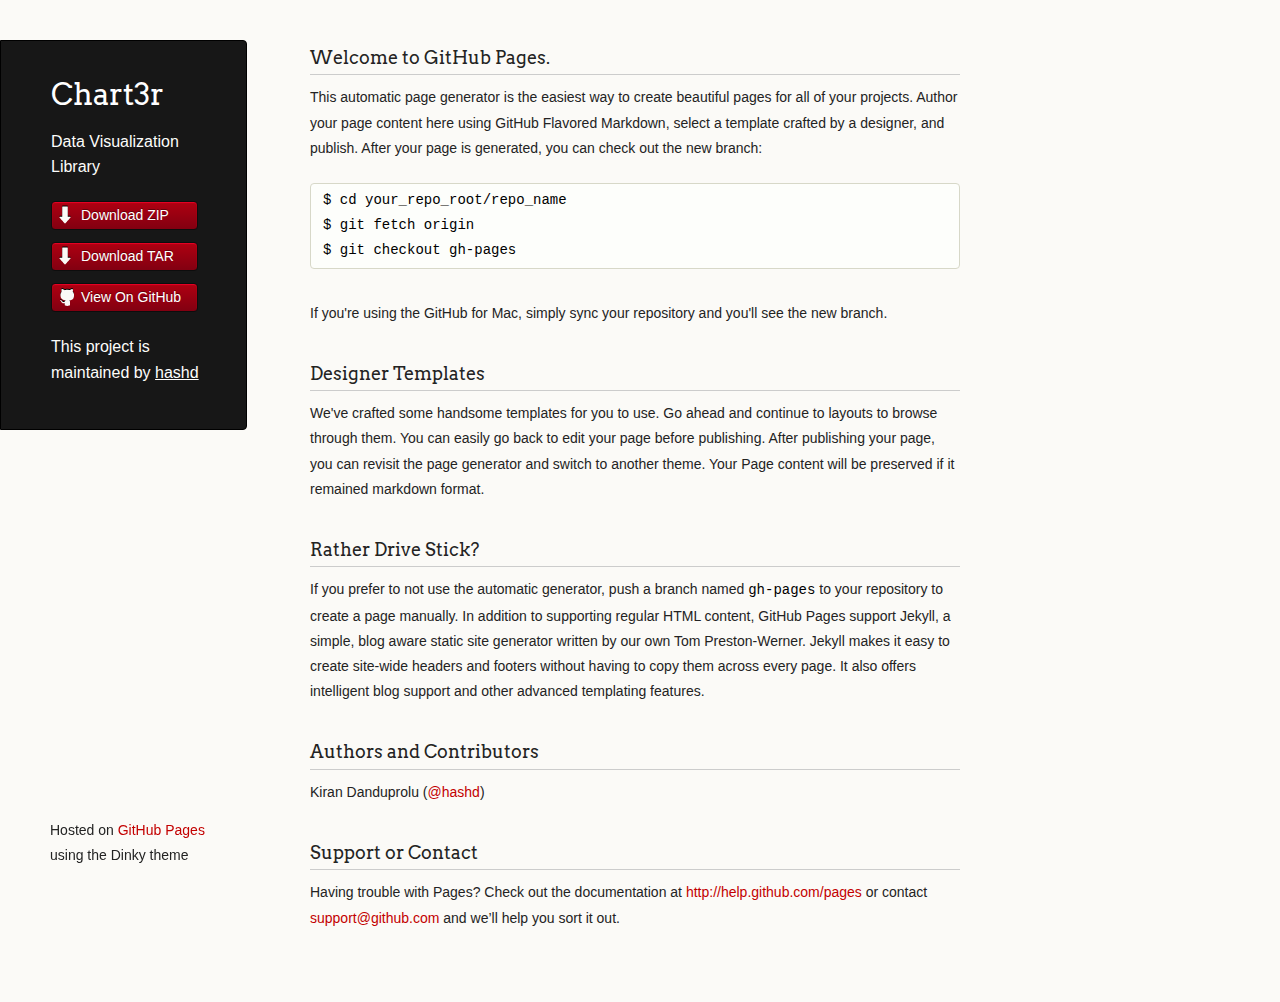
==== index.html @ 1bd5b372 "Create gh-pages branch via GitHub" ====
<!doctype html>
<html>
  <head>
    <meta charset="utf-8">
    <meta http-equiv="X-UA-Compatible" content="chrome=1">
    <title>Chart3r by hashd</title>

    <link rel="stylesheet" href="stylesheets/styles.css">
    <link rel="stylesheet" href="stylesheets/pygment_trac.css">
    <script src="javascripts/scale.fix.js"></script>
    <meta name="viewport" content="width=device-width, initial-scale=1, user-scalable=no">
    <!--[if lt IE 9]>
    <script src="//html5shiv.googlecode.com/svn/trunk/html5.js"></script>
    <![endif]-->
  </head>
  <body>
    <div class="wrapper">
      <header>
        <h1 class="header">Chart3r</h1>
        <p class="header">Data Visualization Library</p>

        <ul>
          <li class="download"><a class="buttons" href="https://github.com/hashd/chart3R/zipball/master">Download ZIP</a></li>
          <li class="download"><a class="buttons" href="https://github.com/hashd/chart3R/tarball/master">Download TAR</a></li>
          <li><a class="buttons github" href="https://github.com/hashd/chart3R">View On GitHub</a></li>
        </ul>

        <p class="header">This project is maintained by <a class="header name" href="https://github.com/hashd">hashd</a></p>


      </header>
      <section>
        <h3>Welcome to GitHub Pages.</h3>

<p>This automatic page generator is the easiest way to create beautiful pages for all of your projects. Author your page content here using GitHub Flavored Markdown, select a template crafted by a designer, and publish. After your page is generated, you can check out the new branch:</p>

<pre><code>$ cd your_repo_root/repo_name
$ git fetch origin
$ git checkout gh-pages
</code></pre>

<p>If you're using the GitHub for Mac, simply sync your repository and you'll see the new branch.</p>

<h3>Designer Templates</h3>

<p>We've crafted some handsome templates for you to use. Go ahead and continue to layouts to browse through them. You can easily go back to edit your page before publishing. After publishing your page, you can revisit the page generator and switch to another theme. Your Page content will be preserved if it remained markdown format.</p>

<h3>Rather Drive Stick?</h3>

<p>If you prefer to not use the automatic generator, push a branch named <code>gh-pages</code> to your repository to create a page manually. In addition to supporting regular HTML content, GitHub Pages support Jekyll, a simple, blog aware static site generator written by our own Tom Preston-Werner. Jekyll makes it easy to create site-wide headers and footers without having to copy them across every page. It also offers intelligent blog support and other advanced templating features.</p>

<h3>Authors and Contributors</h3>

<p>Kiran Danduprolu (<a href="https://github.com/hashd" class="user-mention">@hashd</a>)</p>

<h3>Support or Contact</h3>

<p>Having trouble with Pages? Check out the documentation at <a href="http://help.github.com/pages">http://help.github.com/pages</a> or contact <a href="mailto:support@github.com">support@github.com</a> and we’ll help you sort it out.</p>
      </section>
      <footer>
        <p><small>Hosted on <a href="https://pages.github.com">GitHub Pages</a> using the Dinky theme</small></p>
      </footer>
    </div>
    <!--[if !IE]><script>fixScale(document);</script><![endif]-->
		
  </body>
</html>
---- stylesheets/styles.css ----
@import url(https://fonts.googleapis.com/css?family=Arvo:400,700,400italic);

/* MeyerWeb Reset */

html, body, div, span, applet, object, iframe,
h1, h2, h3, h4, h5, h6, p, blockquote, pre,
a, abbr, acronym, address, big, cite, code,
del, dfn, em, img, ins, kbd, q, s, samp,
small, strike, strong, sub, sup, tt, var,
b, u, i, center,
dl, dt, dd, ol, ul, li,
fieldset, form, label, legend,
table, caption, tbody, tfoot, thead, tr, th, td,
article, aside, canvas, details, embed,
figure, figcaption, footer, header, hgroup,
menu, nav, output, ruby, section, summary,
time, mark, audio, video {
  margin: 0;
  padding: 0;
  border: 0;
  font: inherit;
  vertical-align: baseline;
}


/* Base text styles */

body {
  padding:10px 50px 0 0;
  font-family:"Helvetica Neue", Helvetica, Arial, sans-serif;
	font-size: 14px;
	color: #232323;
	background-color: #FBFAF7;
	margin: 0;
	line-height: 1.8em;
	-webkit-font-smoothing: antialiased;

}

h1, h2, h3, h4, h5, h6 {
  color:#232323;
  margin:36px 0 10px;
}

p, ul, ol, table, dl {
  margin:0 0 22px;
}

h1, h2, h3 {
	font-family: Arvo, Monaco, serif;
  line-height:1.3;
	font-weight: normal;
}

h1,h2, h3 {
	display: block;
	border-bottom: 1px solid #ccc;
	padding-bottom: 5px;
}

h1 {
	font-size: 30px;
}

h2 {
	font-size: 24px;
}

h3 {
	font-size: 18px;
}

h4, h5, h6 {
	font-family: Arvo, Monaco, serif;
	font-weight: 700;
}

a {
  color:#C30000;
  font-weight:200;
  text-decoration:none;
}

a:hover {
	text-decoration: underline;
}

a small {
	font-size: 12px;
}

em {
	font-style: italic;
}

strong {
  font-weight:700;
}

ul li {
  list-style: inside;
  padding-left: 25px;
}

ol li {
  list-style: decimal inside;
  padding-left: 20px;
}

blockquote {
  margin: 0;
  padding: 0 0 0 20px;
  font-style: italic;
}

dl, dt, dd, dl p {
	font-color: #444;
}

dl dt {
  font-weight: bold;
}

dl dd {
  padding-left: 20px;
  font-style: italic;
}

dl p {
  padding-left: 20px;
  font-style: italic;
}

hr {
  border:0;
  background:#ccc;
  height:1px;
  margin:0 0 24px;
}

/* Images */

img {
  position: relative;
  margin: 0 auto;
  max-width: 650px;
  padding: 5px;
  margin: 10px 0 32px 0;
  border: 1px solid #ccc;
}


/* Code blocks */

code, pre {
	font-family: Monaco, "Bitstream Vera Sans Mono", "Lucida Console", Terminal, monospace;
  color:#000;
  font-size:14px;
}

pre {
	padding: 4px 12px;
  background: #FDFEFB;
  border-radius:4px;
  border:1px solid #D7D8C8;
  overflow: auto;
  overflow-y: hidden;
	margin-bottom: 32px;
}


/* Tables */

table {
  width:100%;
}

table {
  border: 1px solid #ccc;
  margin-bottom: 32px;
  text-align: left;
 }

th {
  font-family: 'Arvo', Helvetica, Arial, sans-serif;
	font-size: 18px;
	font-weight: normal;
  padding: 10px;
  background: #232323;
  color: #FDFEFB;
 }

td {
  padding: 10px;
	background: #ccc;
 }


/* Wrapper */
.wrapper {
  width:960px;
}


/* Header */

header {
	background-color: #171717;
	color: #FDFDFB;
  width:170px;
  float:left;
  position:fixed;
	border: 1px solid #000;
	-webkit-border-top-right-radius: 4px;
	-webkit-border-bottom-right-radius: 4px;
	-moz-border-radius-topright: 4px;
	-moz-border-radius-bottomright: 4px;
	border-top-right-radius: 4px;
	border-bottom-right-radius: 4px;
	padding: 34px 25px 22px 50px;
	margin: 30px 25px 0 0;
	-webkit-font-smoothing: antialiased;
}

p.header {
	font-size: 16px;
}

h1.header {
	font-family: Arvo, sans-serif;
	font-size: 30px;
	font-weight: 300;
	line-height: 1.3em;
	border-bottom: none;
	margin-top: 0;
}


h1.header, a.header, a.name, header a{
	color: #fff;
}

a.header {
	text-decoration: underline;
}

a.name {
	white-space: nowrap;
}

header ul {
  list-style:none;
  padding:0;
}

header li {
	list-style-type: none;
  width:132px;
  height:15px;
	margin-bottom: 12px;
	line-height: 1em;
	padding: 6px 6px 6px 7px;

	background: #AF0011;
	background: -moz-linear-gradient(top, #AF0011 0%, #820011 100%);
  background: -webkit-gradient(linear, left top, left bottom, color-stop(0%,#f8f8f8), color-stop(100%,#dddddd));
  background: -webkit-linear-gradient(top, #AF0011 0%,#820011 100%);
  background: -o-linear-gradient(top, #AF0011 0%,#820011 100%);
  background: -ms-linear-gradient(top, #AF0011 0%,#820011 100%);
  background: linear-gradient(top, #AF0011 0%,#820011 100%);

	border-radius:4px;
  border:1px solid #0D0D0D;

	-webkit-box-shadow: inset 0px 1px 1px 0 rgba(233,2,38, 1);
	box-shadow: inset 0px 1px 1px 0 rgba(233,2,38, 1);

}

header li:hover {
	background: #C3001D;
	background: -moz-linear-gradient(top, #C3001D 0%, #950119 100%);
  background: -webkit-gradient(linear, left top, left bottom, color-stop(0%,#f8f8f8), color-stop(100%,#dddddd));
  background: -webkit-linear-gradient(top, #C3001D 0%,#950119 100%);
  background: -o-linear-gradient(top, #C3001D 0%,#950119 100%);
  background: -ms-linear-gradient(top, #C3001D 0%,#950119 100%);
  background: linear-gradient(top, #C3001D 0%,#950119 100%);
}

a.buttons {
	-webkit-font-smoothing: antialiased;
	background: url(../images/arrow-down.png) no-repeat;
	font-weight: normal;
	text-shadow: rgba(0, 0, 0, 0.4) 0 -1px 0;
	padding: 2px 2px 2px 22px;
	height: 30px;
}

a.github {
	background: url(../images/octocat-small.png) no-repeat 1px;
}

a.buttons:hover {
	color: #fff;
	text-decoration: none;
}


/* Section - for main page content */

section {
  width:650px;
  float:right;
  padding-bottom:50px;
}


/* Footer */

footer {
  width:170px;
  float:left;
  position:fixed;
  bottom:10px;
	padding-left: 50px;
}

@media print, screen and (max-width: 960px) {

  div.wrapper {
    width:auto;
    margin:0;
  }

  header, section, footer {
    float:none;
    position:static;
    width:auto;
  }

	footer {
		border-top: 1px solid #ccc;
		margin:0 84px 0 50px;
		padding:0;
	}

  header {
    padding-right:320px;
  }

  section {
    padding:20px 84px 20px 50px;
    margin:0 0 20px;
  }

  header a small {
    display:inline;
  }

  header ul {
    position:absolute;
    right:130px;
    top:84px;
  }
}

@media print, screen and (max-width: 720px) {
  body {
    word-wrap:break-word;
  }

  header {
    padding:10px 20px 0;
		margin-right: 0;
  }

	section {
    padding:10px 0 10px 20px;
    margin:0 0 30px;
  }

	footer {
		margin: 0 0 0 30px;
	}

  header ul, header p.view {
    position:static;
  }
}

@media print, screen and (max-width: 480px) {

  header ul li.download {
    display:none;
  }

	footer {
		margin: 0 0 0 20px;
	}

	footer a{
		display:block;
	}

}

@media print {
  body {
    padding:0.4in;
    font-size:12pt;
    color:#444;
  }
}
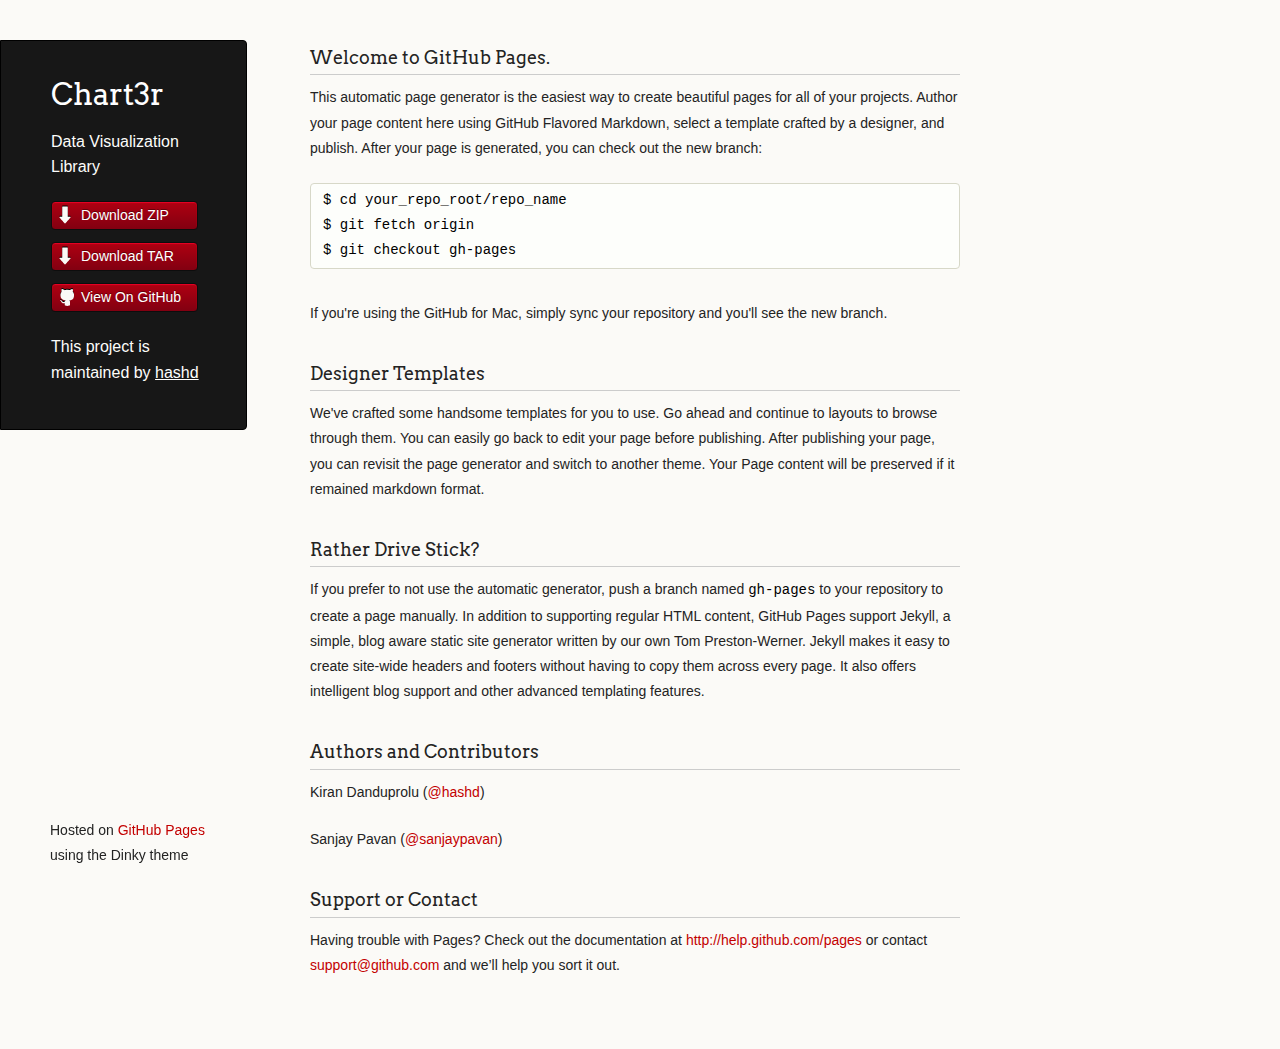
==== commit d7deb034: "Added Sanjay to list of contributors" ====
--- a/index.html
+++ b/index.html
@@ -52,6 +52,7 @@
 <h3>Authors and Contributors</h3>
 
 <p>Kiran Danduprolu (<a href="https://github.com/hashd" class="user-mention">@hashd</a>)</p>
+<p>Sanjay Pavan (<a href="https://github.com/sanjaypavan" class="user-mention">@sanjaypavan</a>)</p>
 
 <h3>Support or Contact</h3>
 
@@ -64,4 +65,4 @@
     <!--[if !IE]><script>fixScale(document);</script><![endif]-->
 		
   </body>
-</html>+</html>
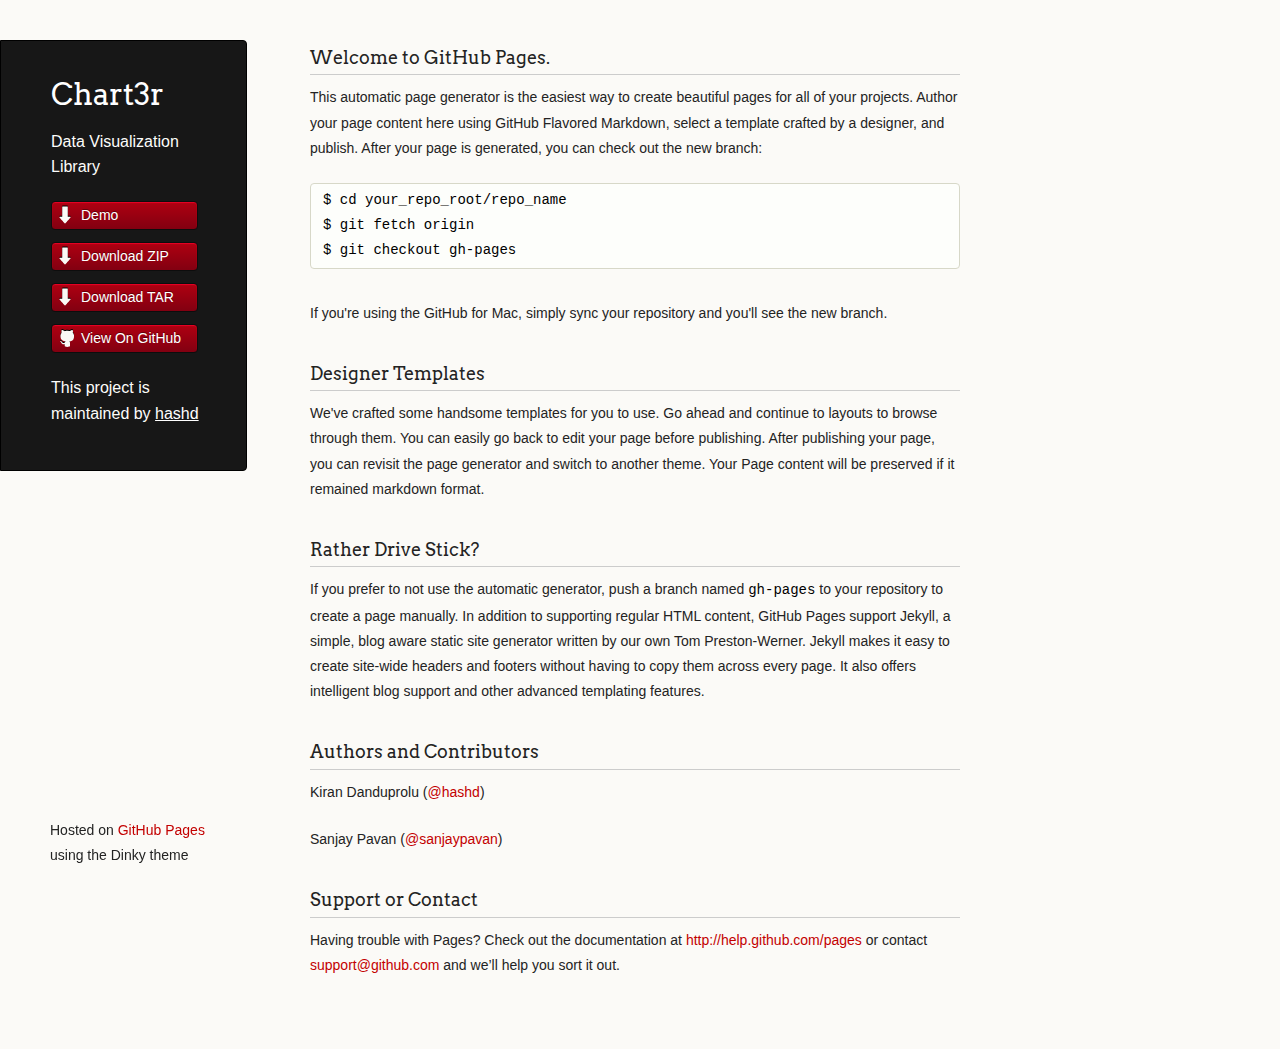
==== commit 37d9010f: "Added demo related files" ====
--- a/index.html
+++ b/index.html
@@ -20,6 +20,7 @@
         <p class="header">Data Visualization Library</p>
 
         <ul>
+        	<li><a class="buttons" href="demo/demo.html">Demo</a></li>
           <li class="download"><a class="buttons" href="https://github.com/hashd/chart3R/zipball/master">Download ZIP</a></li>
           <li class="download"><a class="buttons" href="https://github.com/hashd/chart3R/tarball/master">Download TAR</a></li>
           <li><a class="buttons github" href="https://github.com/hashd/chart3R">View On GitHub</a></li>
